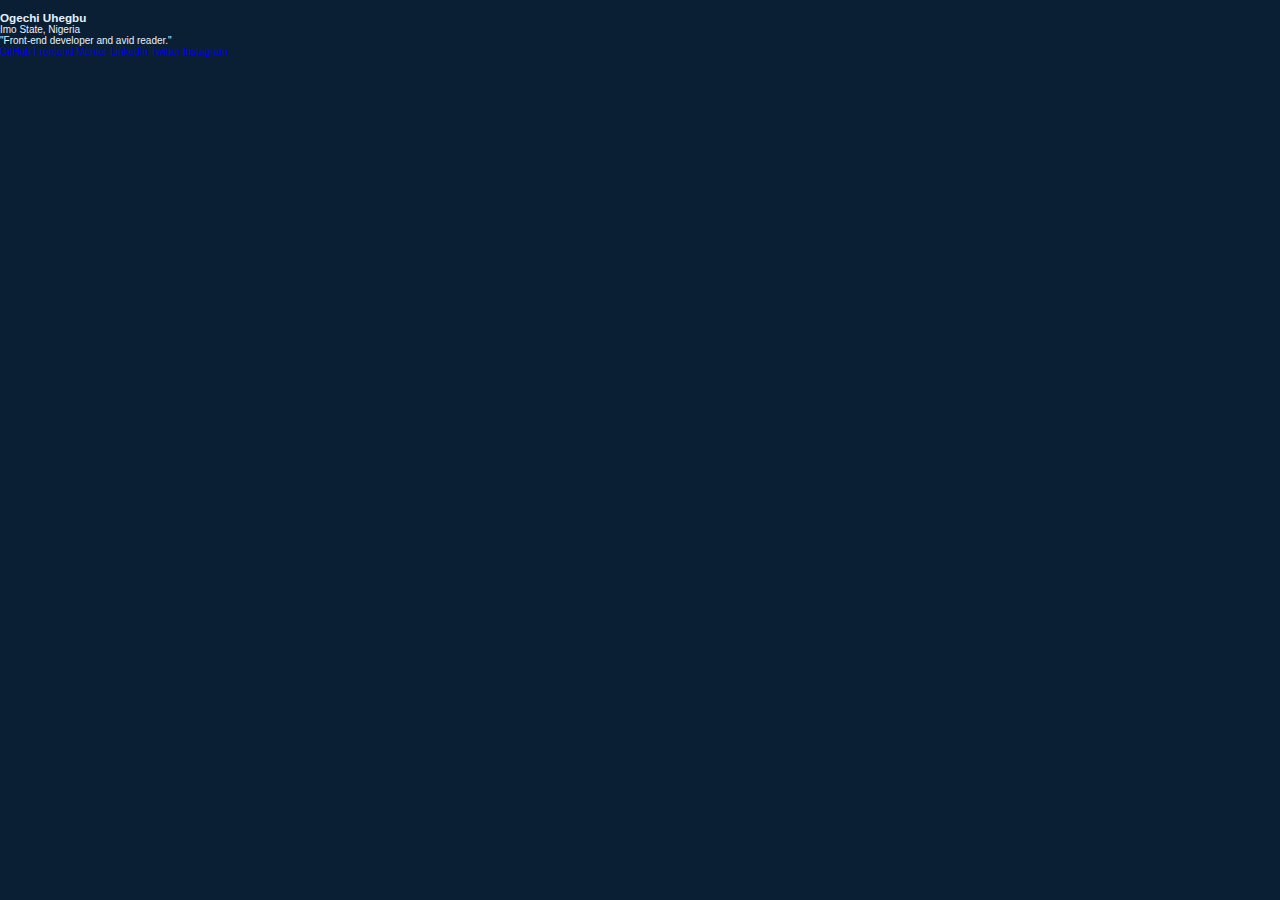
==== projects/social-links-profile-main/index.html @ 6f992cf8 "add social link main page" ====
<!DOCTYPE html>
<html lang="en">
<head>
  <meta charset="UTF-8">
  <meta name="viewport" content="width=device-width, initial-scale=1.0"> <!-- displays site properly based on user's device -->

  <link rel="icon" type="image/png" sizes="32x32" href="./assets/images/favicon-32x32.png">
  
  <title>Frontend Mentor | Social links profile</title>
  <link rel="stylesheet" href="/assets/css/style.css">
</head>
<body>
 <!-- Main content of the webpage -->
 <main>
  <!-- Section containing the main content -->
  <div class="main-content">
    <!-- Introduction Section of the page:  Avatar, Person's Name, Person's Location, Description of the person's profession  -->
    <div class="intro-section">
      <img src="/assets/images/avatar-jessica.jpeg" alt="" class="avatar" />
      <h3 class="name">Ogechi Uhegbu</h3>
      <p class="location">Imo State, Nigeria</p>
      <p class="profession">"Front-end developer and avid reader."</p>
    </div>
    <!-- Section containing social media links -->
    <div class="social-media-section">
      <!-- GitHub profile link -->
      <a
        href="https://github.com/oge-dev"
        target="_blank"
        rel="noopener noreferrer"
        class="gitHub"
        >GitHub</a
      >
      <!-- Frontend Mentor profile link -->
      <a
        href="https://www.frontendmentor.io/profile/oge-dev"
        target="_blank"
        rel="noopener noreferrer"
        class="frontendMentor"
        >Frontend Mentor</a
      >
      <!-- LinkedIn profile link -->
      <a
        href="https://www.linkedin.com/in/oge-dev"
        target="_blank"
        rel="noopener noreferrer"
        class="linkedIn"
        >LinkedIn</a
      >
      <!-- Twitter profile link -->
      <a
        href="https://x.com/oge_dev"
        target="_blank"
        rel="noopener noreferrer"
        class="twitter"
        >Twitter</a
      >
      <!-- Instagram profile link -->
      <a
        href="https://instagram.com/oge.dev"
        target="_blank"
        rel="noopener noreferrer"
        class="instagram"
        >Instagram</a
      >
    </div>
  </div>
</main>


</body>
</html>
---- assets/css/style.css ----
@font-face {
  font-family: "Poppins-light";
  src: url("../font/Poppins/Poppins-Light.ttf");
}
@font-face {
  font-family: "Poppins-regular";
  src: url("../font/Poppins/Poppins-Regular.ttf");
}
@font-face {
  font-family: "Poppins-medium";
  src: url("../font/Poppins/Poppins-Medium.ttf");
}
@font-face {
  font-family: "Poppins-semiBold";
  src: url("../font/Poppins/Poppins-SemiBold.ttf");
}
@font-face {
  font-family: "Poppins-bold";
  src: url("../font/Poppins/Poppins-Bold.ttf");
}
@font-face {
  font-family: "Poppins-extraBold";
  src: url("../font/Poppins/Poppins-ExtraBold.ttf");
}
* {
  padding: 0;
  margin: 0;
  box-sizing: border-box;
  font-family: "Poppins", sans-serif;
  text-decoration: none;
  border: none;
  outline: none;
  scroll-behavior: smooth;
}

/*#2D91C2 #2F9BCE*/
html {
  font-size: 62.5%;
}

body {
  background-color: #0A1F33;
  color: #E6F1FF;
}

/* Universal button style */
.btn-box {
  position: relative;
  display: flex;
  justify-content: space-between;
  width: 34.5rem;
  height: 5rem;
}
.btn-box .btn {
  position: relative;
  display: inline-flex; /*can put jc and ai center in children */
  justify-content: center;
  align-items: center;
  width: 15rem;
  height: 100%;
  background-color: #43A5F5;
  border: 3.2px solid #43A5F5;
  border-radius: 0.8rem;
  font-size: 1.8rem;
  font-family: Poppins-semiBold;
  letter-spacing: 0.1rem;
  color: #0A1F33;
  z-index: 1;
  overflow: hidden;
  transform: 0.5s;
}
.btn-box .btn:hover {
  color: #43A5F5;
}
.btn-box .btn:nth-child(2) {
  background-color: transparent;
  color: #43A5F5;
}
.btn-box .btn:nth-child(2):hover {
  color: #0A1F33;
}
.btn-box .btn:nth-child(2)::before {
  background-color: #43A5F5;
}
.btn-box .btn::before {
  content: "";
  position: absolute;
  top: 0;
  left: 0;
  width: 0;
  height: 100%;
  background-color: #0A1F33;
  z-index: -1;
  transition: 0.5s;
}
.btn-box .btn:hover::before {
  width: 100%;
}

/* Universal heading style */
.heading {
  font-size: 5rem;
  margin-bottom: 3rem;
  text-align: center;
}

span {
  color: #43A5F5;
}

.heading, span {
  font-family: Poppins-bold;
}

/*Header design*/
.header {
  position: fixed;
  top: 0;
  left: 0;
  width: 100%;
  padding: 2rem 9%;
  background: transparent;
  -webkit-backdrop-filter: blur(10px);
          backdrop-filter: blur(10px);
  display: flex;
  justify-content: space-between;
  align-items: center;
  z-index: 100;
  transition: 0.3s;
}
.header.sticky {
  background: linear-gradient(transparent, #0A1F33);
  -webkit-backdrop-filter: blur(20px);
          backdrop-filter: blur(20px);
}
.header .logo {
  font-size: 2.5rem;
  color: #E6F1FF;
  font-family: Poppins-semiBold;
  transition: 0.3s;
}
.header .logo:hover {
  text-decoration: none;
  transform: scale(1.15);
}
.header .navbar a {
  font-size: 1.7rem;
  color: #E6F1FF;
  font-family: Poppins-medium;
  margin-left: 3.5rem;
  transition: 0.3s ease;
}
.header .navbar a:hover {
  color: #43A5F5;
  text-decoration: none;
  /*transform: scale(1.05);*/
}
.header .navbar a:active {
  color: #43A5F5;
  text-decoration: none;
}
.header #menu-icon {
  font-size: 3.6rem;
  color: #E6F1FF;
  cursor: pointer;
  visibility: hidden;
}

/* Universal section alignment */
section {
  min-height: 100vh;
  padding: 10rem 9% 2rem;
}

/* Home design */
.home {
  display: flex;
  align-items: center;
  padding: 0 9%;
  background-image: url("/assets/images/imgs/IMG.png");
  background-repeat: no-repeat;
  background-position: cover;
  background-position: center;
}
.home .home-content {
  max-width: 60rem;
  z-index: 99;
}
.home .home-content h1 {
  font-size: 5.6rem;
  font-family: Poppins-medium;
  line-height: 1.3;
}
.home .home-content h1 span {
  color: #43A5F5;
}
.home .home-content .text-animate {
  position: relative;
  width: 32.8rem;
}
.home .home-content .text-animate h3 {
  font-size: 3.2rem;
  font-family: Poppins-bold;
  color: transparent;
  -webkit-text-stroke: 1px #43A5F5;
}
.home .home-content p {
  font-size: 1.6rem;
  margin: 2rem 0 4rem;
  line-height: 2.5rem; /*optional*/
}
.home .home-content .btn-box {
  position: relative;
  display: flex;
  justify-content: space-between;
  width: 34.5rem;
  height: 5rem;
}
.home .home-content .btn-box .btn {
  position: relative;
  display: inline-flex; /*can put jc and ai center in children */
  justify-content: center;
  align-items: center;
  width: 15rem;
  height: 100%;
  background-color: #43A5F5;
  border: 3.2px solid #43A5F5;
  border-radius: 0.8rem;
  font-size: 1.8rem;
  font-family: Poppins-semiBold;
  letter-spacing: 0.1rem;
  color: #0A1F33;
  z-index: 1;
  overflow: hidden;
  transform: 0.5s;
}
.home .home-content .btn-box .btn:hover {
  color: #43A5F5;
}
.home .home-content .btn-box .btn:nth-child(2) {
  background-color: transparent;
  color: #43A5F5;
}
.home .home-content .btn-box .btn:nth-child(2):hover {
  color: #0A1F33;
}
.home .home-content .btn-box .btn:nth-child(2)::before {
  background-color: #43A5F5;
}
.home .home-content .btn-box .btn::before {
  content: "";
  position: absolute;
  top: 0;
  left: 0;
  width: 0;
  height: 100%;
  background-color: #0A1F33;
  z-index: -1;
  transition: 0.5s;
}
.home .home-content .btn-box .btn:hover::before {
  width: 100%;
}
.home .home-icons {
  position: absolute;
  bottom: 4rem;
  display: flex;
  justify-content: space-between;
  gap: 2rem;
}
.home .home-icons a {
  position: relative;
  display: inline-flex;
  justify-content: center;
  align-items: center;
  width: 40px;
  height: 40px;
  background-color: transparent;
  border: 0.2rem solid #43A5F5;
  border-radius: 50%;
  font-size: 1.5rem;
  color: #43A5F5;
  z-index: 1;
  overflow: hidden;
}
.home .home-icons a:hover {
  color: #0A1F33;
}
.home .home-icons a::before {
  content: "";
  position: absolute;
  top: 0;
  left: 0;
  width: 0;
  height: 100%;
  background-color: #43A5F5;
  z-index: -1;
  transition: 0.5s;
}
.home .home-icons a:hover::before {
  width: 100%;
}

/* About design */
.about {
  display: flex;
  justify-content: center;
  align-items: center;
  flex-direction: column;
  gap: 2rem;
  background-color: #142B45;
  padding-bottom: 6rem;
}
.about .heading {
  font-size: 5rem;
  margin-bottom: 3rem;
  text-align: center;
}
.about span {
  color: #43A5F5;
}
.about .heading, .about span {
  font-family: Poppins-bold;
}
.about .about-img {
  position: relative;
  display: flex;
  justify-content: center;
  align-items: center;
  width: 30rem;
  height: 30rem;
}
.about .about-img img {
  width: 22.5rem;
  border-radius: 50%;
  border: 0.3rem solid #43A5F5;
  opacity: 0.6;
  z-index: 1;
  -o-object-fit: contain;
     object-fit: contain;
}
.about .about-img .circle-spin {
  position: absolute;
  top: 0%;
  left: 0%;
  transform: translate(-50%, -50%), rotate(0);
  width: 100%;
  height: 100%;
  border-radius: 50%;
  border-top: 0.3rem solid #142B45;
  border-bottom: 0.3rem solid #142B45;
  border-left: 0.3rem solid #43A5F5;
  border-right: 0.3rem solid #43A5F5;
  /*background-color: $bg-color;
  opacity: 0.5;*/
}
.about .about-content {
  text-align: center;
}
.about .about-content h3 {
  font-size: 2.6rem;
  font-family: Poppins-bold;
}
.about .about-content p {
  font-size: 1.6rem;
  margin: 2rem 0 3rem;
}
.about .about-content .btn-box {
  margin: 0 auto;
}
.about .about-content .btn-box .btn {
  margin: 0 auto;
}

/* Education design */
.education {
  padding-bottom: 4rem;
}
.education .education-wrapper .education-container {
  display: flex;
  flex-wrap: wrap;
  gap: 5rem;
}
.education .education-wrapper .education-container .education-column {
  flex: 1 1 40rem;
}
.education .education-wrapper .education-container .education-info {
  display: flex;
  flex-direction: column;
  flex-wrap: wrap;
  gap: 1rem;
}
.education .education-wrapper .education-container .education-info .title {
  font-size: 2.5rem;
  margin: 0 0 1.5rem 2rem;
  font-family: Poppins-semiBold;
}
.education .education-wrapper .education-container .education-info .education-box {
  border-left: 0.2rem solid #43A5F5;
}
.education .education-wrapper .education-container .education-info .education-box .education-content {
  position: relative;
  padding-left: 2rem;
}
.education .education-wrapper .education-container .education-info .education-box .education-content::before {
  content: "";
  position: absolute;
  top: 0;
  left: -1.1rem;
  width: 2rem;
  height: 2rem;
  background: #43A5F5;
  border-radius: 50%;
}
.education .education-wrapper .education-container .education-info .education-box .education-content .content {
  position: relative;
  padding: 1.5rem;
  border: 0.2rem solid #43A5F5;
  border-radius: 0.6rem;
  margin-bottom: 2rem;
}
.education .education-wrapper .education-container .education-info .education-box .education-content .content::before {
  content: "";
  position: absolute;
  top: 0;
  left: 0;
  width: 0;
  height: 100%;
  background-color: #142B45;
  z-index: -1;
  transition: 1s;
}
.education .education-wrapper .education-container .education-info .education-box .education-content .content:hover::before {
  content: "";
  position: absolute;
  top: 0;
  left: 0;
  width: 100%;
  height: 100%;
  background-color: #142B45;
  z-index: -1;
}
.education .education-wrapper .education-container .education-info .education-box .education-content .content .year {
  font-size: 1.5rem;
  color: #43A5F5;
  padding-bottom: 0.5rem;
}
.education .education-wrapper .education-container .education-info .education-box .education-content .content .year i {
  margin-right: 0.5rem;
}
.education .education-wrapper .education-container .education-info .education-box .education-content .content h3 {
  font-size: 2rem;
  font-family: Poppins-semiBold;
}
.education .education-wrapper .education-container .education-info .education-box .education-content .content p {
  font-size: 1.6rem;
  padding-top: 0.5rem;
}
.education .education-wrapper .education-container .education-certificate {
  display: flex;
  flex-direction: column;
  gap: 1rem;
}
.education .education-wrapper .education-container .education-certificate .title {
  font-size: 2.5rem;
  margin: 0 0 1.5rem 2rem;
  font-family: Poppins-semiBold;
}
.education .education-wrapper .education-container .education-certificate .img-box {
  border-left: 0.2rem solid #43A5F5;
}
.education .education-wrapper .education-container .education-certificate .img-box .img-content {
  position: relative;
  padding-left: 2rem;
}
.education .education-wrapper .education-container .education-certificate .img-box .img-content::before {
  content: "";
  position: absolute;
  top: 0;
  left: -1.1rem;
  width: 2rem;
  height: 2rem;
  background: #43A5F5;
  border-radius: 50%;
}
.education .education-wrapper .education-container .education-certificate .img-box .img-content .img {
  padding: 1.5rem;
  border: 0.2rem solid #43A5F5;
  border-radius: 0.6rem;
  margin-bottom: 2rem;
}
.education .education-wrapper .education-container .education-certificate .img-box .img-content .img .image {
  background-image: url("/assets/images/result-removebg-preview.png");
  background-repeat: no-repeat;
  background-size: contain;
  background-position: center;
  height: 37rem;
  transition: 0.3s ease;
}
.education .education-wrapper .education-container .education-certificate .img-box .img-content .img .image:hover {
  box-shadow: 0 0 25px #43A5F5, 0 0 50px #43A5F5;
  transform: scale(1.02);
}

/* Skills design */
.skills {
  min-height: auto;
  /*padding-bottom: 24rem;*/
  min-height: 100vh;
  background: #142B45;
  display: flex;
  flex-direction: column;
  justify-content: center;
  padding-top: 0;
}
.skills .wrapper {
  height: 100%;
  margin-bottom: 6rem;
}
.skills .wrapper .heading {
  padding-bottom: 3rem;
}
.skills .wrapper .skills-row {
  display: flex;
  flex-wrap: wrap;
  gap: 5rem;
}
.skills .wrapper .skills-row .skills-column {
  flex: 1 1 40rem;
}
.skills .wrapper .skills-row .skills-column .skills-box .skills-content {
  position: relative;
  border: 0.2rem solid #43A5F5;
  border-radius: 0.6rem;
  padding: 0.8rem 1.5rem 0.5rem;
  z-index: 1;
  overflow: hidden;
}
.skills .wrapper .skills-row .skills-column .skills-box .skills-content::before {
  content: "";
  position: absolute;
  top: 0;
  left: 0;
  width: 0;
  height: 100%;
  background-color: #0A1F33;
  opacity: 0.5;
  z-index: -1;
  transition: 1.5s;
}
.skills .wrapper .skills-row .skills-column .skills-box .skills-content:hover::before {
  width: 100%;
}
.skills .wrapper .skills-row .skills-column .skills-box .skills-content .progress-container {
  padding: 1rem 0;
}
.skills .wrapper .skills-row .skills-column .skills-box .skills-content .progress-container h3 {
  font-size: 1.7rem;
  display: flex;
  justify-content: space-between;
}
.skills .wrapper .skills-row .skills-column .skills-box .skills-content .progress-container h3 span {
  color: #E6F1FF;
}
.skills .wrapper .skills-row .skills-column .skills-box .skills-content .progress-container .bar {
  height: 2.5rem;
  border-radius: 0.6rem;
  border: 0.2rem solid #43A5F5;
  padding: 0.5rem;
  margin: 1rem 0;
}
.skills .wrapper .skills-row .skills-column .skills-box .skills-content .progress-container .bar span {
  display: block;
  height: 100%;
  border-radius: 0.3rem;
  background: #43A5F5;
}
.skills .wrapper .skills-row .skills-column .skills-box .skills-content .progress-container .bar .html {
  width: 85%;
}
.skills .wrapper .skills-row .skills-column .skills-box .skills-content .progress-container .bar .css {
  width: 80%;
}
.skills .wrapper .skills-row .skills-column .skills-box .skills-content .progress-container .bar .java-script {
  width: 60%;
}
.skills .wrapper .skills-row .skills-column .skills-box .skills-content .progress-container .bar .bootstrap {
  width: 70%;
}
.skills .wrapper .skills-row .skills-column .skills-box .skills-content .progress-container .bar .github {
  width: 50%;
}

/* Projects design */
.projects {
  background-color: #0A1F33;
  padding-bottom: 7rem;
}
.projects .projects-box {
  display: flex;
  flex-wrap: wrap;
  row-gap: 7rem;
  display: flex;
  justify-content: space-between;
  margin: 7rem 0 0;
}
.projects .projects-box .project-card {
  display: flex;
  flex-direction: column;
  align-items: center;
  justify-content: center;
  text-align: center;
  background-color: #142B45;
  border: 2px solid #43A5F5;
  border-radius: 3rem;
  gap: 2rem;
  max-width: 35rem;
  padding: 5rem 2rem;
  overflow: hidden;
  cursor: pointer;
  box-shadow: 0 0 5px #43A5F5;
  transition: 0.3s ease;
}
.projects .projects-box .project-card:hover {
  box-shadow: 0 0 25px #43A5F5, 0 0 50px #43A5F5;
  transform: scale(1.02);
}
.projects .projects-box .project-card img {
  max-width: 19rem;
  border-radius: 2em;
  -o-object-fit: cover;
     object-fit: cover;
}
.projects .projects-box .project-card h3 {
  font-size: 2.5rem;
  font-family: Poppins-bold;
}
.projects .projects-box .project-card p {
  font-size: 1.6rem;
}
.projects .projects-box .project-card .btn-box .btn {
  width: 35%;
  margin: 0 auto;
}

/* Contact design */
.contact {
  min-height: auto;
  padding-bottom: 7rem;
  background: #142B45;
}
.contact form {
  max-width: 70rem;
  margin: 0 auto;
  text-align: center;
}
.contact form input, .contact form textarea {
  width: 100%;
  height: 100%;
  padding: 1.5rem;
  font-size: 1.6rem;
  color: #E6F1FF;
  background: transparent;
  border-radius: 0.6rem;
  border: 0.2rem solid #43A5F5;
}
.contact form input::-moz-placeholder, .contact form textarea::-moz-placeholder {
  color: #E6F1FF;
}
.contact form input::placeholder, .contact form textarea::placeholder {
  color: #E6F1FF;
}
.contact form .input-box {
  position: relative;
  display: flex;
  justify-content: space-between;
  flex-wrap: wrap;
}
.contact form .input-box .input-field {
  position: relative;
  width: 49%;
  margin: 0.8rem 0;
}
.contact form .textarea-field {
  position: relative;
  margin: 0.8rem 0 2.7rem;
  display: flex;
}
.contact form .textarea-field textarea {
  resize: none;
}
.contact form .btn-box {
  margin: 0 auto;
}
.contact form .btn-box .btn {
  margin: 0 auto;
}

/* Footer design */
.footer {
  display: flex;
  justify-content: space-between;
  align-items: center;
  flex-wrap: wrap;
  padding: 2rem 9%;
  background: #0A1F33;
}
.footer .footer-text p {
  font-size: 1.6rem;
}
.footer .footer-icons a {
  position: relative;
  display: inline-flex;
  justify-content: center;
  align-items: center;
  padding: 0.8rem;
  background-color: #43A5F5;
  border: 0.2rem solid #43A5F5;
  border-radius: 0.6rem;
  z-index: 1;
  overflow: hidden;
  transition: 0.5s;
}
.footer .footer-icons a:hover {
  text-decoration: none;
}
.footer .footer-icons a:hover i {
  color: #E6F1FF;
}
.footer .footer-icons a::before {
  content: "";
  position: absolute;
  top: 0;
  left: 0;
  width: 0;
  height: 100%;
  background: #142B45;
  z-index: -1;
  transition: 0.5s;
}
.footer .footer-icons a:hover::before {
  width: 100%;
}
.footer .footer-icons a i {
  font-size: 2.4rem;
  color: #0A1F33;
  transition: 0.5s;
}

/* BREAKPOINTS */
@media (max-width: 1200px) {
  html {
    font-size: 55%;
  }
}
@media (max-width: 992px) {
  .header {
    padding: 2rem 4%;
  }
  section {
    padding: 10rem 4% 2rem;
  }
  .home {
    padding: 0 4%;
  }
  .footer {
    padding: 2rem 4%;
  }
}
@media (max-width: 768px) {
  .header {
    background: #0A1F33;
  }
  .header #menu-icon {
    visibility: visible;
  }
  .header .navbar {
    display: list-item;
    position: absolute;
    top: -500%;
    left: 0;
    width: 100%;
    padding: 1rem 4%;
    background: #0A1F33;
    box-shadow: 0 0.5rem 1rem rgba(0, 0, 0, 0.2);
    transition: 0.3s ease;
    transition-delay: 0.3s;
    background: #0A1F33;
    z-index: 1;
  }
  .header .navbar.active {
    transition-delay: 0s;
    top: 100%;
  }
  .header .navbar.active a {
    transform: translateX(0);
    transition-delay: 0.3s;
  }
  .header .navbar a {
    display: block;
    font-size: 2rem;
    margin: 3rem 0;
    transform: translateX(-20rem);
  }
  .home .home-imgHover {
    pointer-events: none;
    background-color: #0A1F33;
    opacity: 0.7;
  }
}
@media (max-width: 700px) {
  .projects .projects-box {
    justify-content: center;
    gap: 4rem;
  }
}
@media (max-width: 520px) {
  html {
    font-size: 50%;
  }
  .home .home-icons a {
    width: 3.5rem;
    height: 3.5rem;
  }
  .home .home-icons a:hover {
    text-decoration: none;
  }
}
@media (max-width: 462px) {
  .home .home-content h1 {
    font-size: 5.2rem;
  }
  .education {
    padding: 10rem 4% 5rem 5%;
  }
  .contact form .input-box .input-field {
    width: 100%;
  }
  .footer {
    flex-direction: column-reverse;
  }
  .footer p {
    margin-top: 2rem;
    text-align: center;
  }
}
@media (max-width: 371px) {
  .home {
    justify-content: center;
  }
  .home .home-content {
    display: flex;
    align-items: center;
    flex-direction: column;
    text-align: center;
  }
  .home .home-content h1 {
    font-size: 5rem;
  }
}/*# sourceMappingURL=style.css.map */
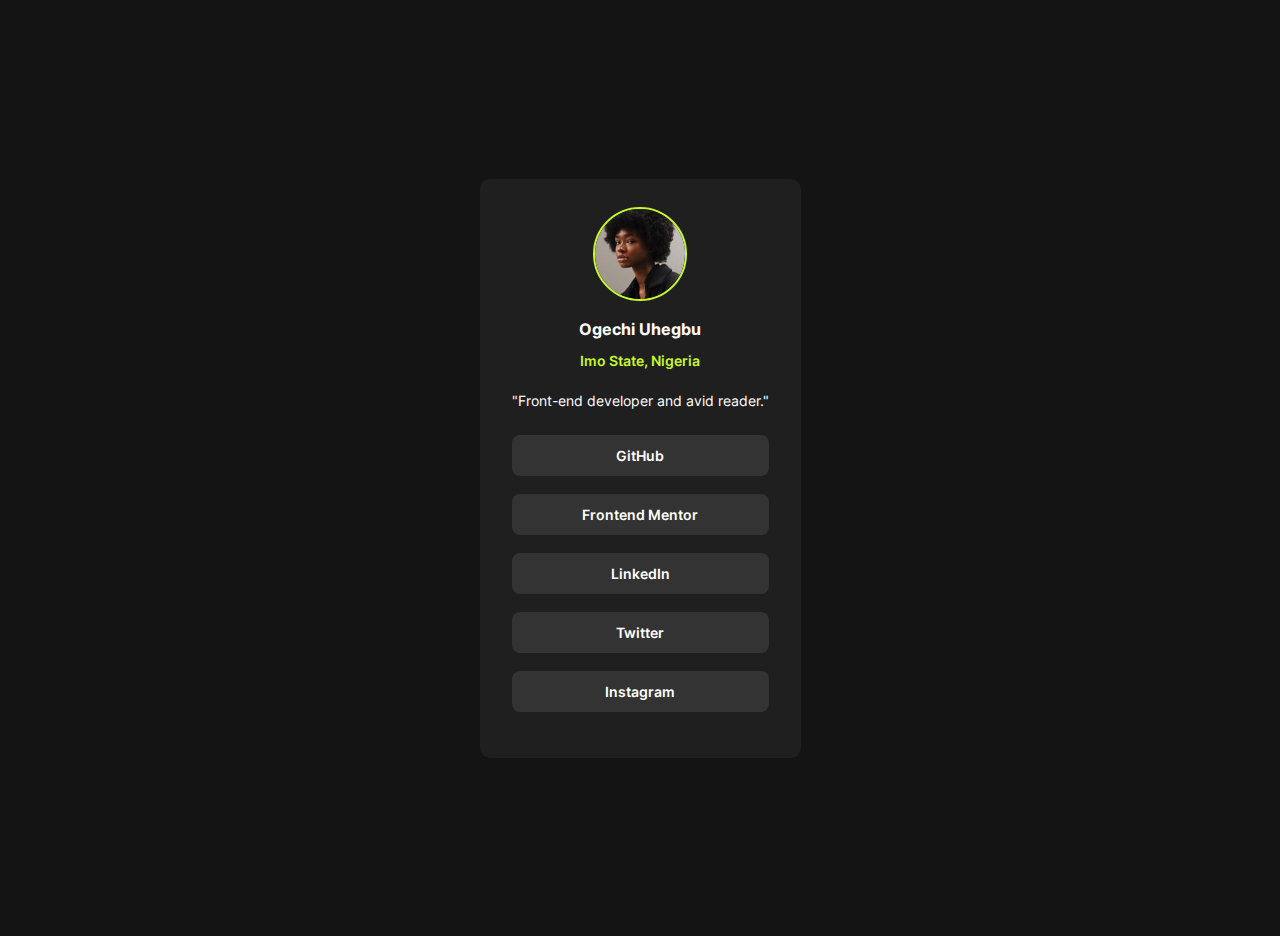
==== commit 62beb6fc: "change minor issues" ====
--- a/projects/social-links-profile-main/index.html
+++ b/projects/social-links-profile-main/index.html
@@ -7,7 +7,7 @@
   <link rel="icon" type="image/png" sizes="32x32" href="./assets/images/favicon-32x32.png">
   
   <title>Frontend Mentor | Social links profile</title>
-  <link rel="stylesheet" href="/assets/css/style.css">
+  <link rel="stylesheet" href="/projects/social-links-profile-main/assets/css/style.css">
 </head>
 <body>
  <!-- Main content of the webpage -->
@@ -16,7 +16,7 @@
   <div class="main-content">
     <!-- Introduction Section of the page:  Avatar, Person's Name, Person's Location, Description of the person's profession  -->
     <div class="intro-section">
-      <img src="/assets/images/avatar-jessica.jpeg" alt="" class="avatar" />
+      <img src="/projects/social-links-profile-main/assets/images/avatar-jessica.jpeg" alt="" class="avatar" />
       <h3 class="name">Ogechi Uhegbu</h3>
       <p class="location">Imo State, Nigeria</p>
       <p class="profession">"Front-end developer and avid reader."</p>
--- a/projects/social-links-profile-main/assets/css/style.css
+++ b/projects/social-links-profile-main/assets/css/style.css
@@ -0,0 +1,109 @@
+/* Define custom fonts */
+@font-face {
+  font-family: Inter-Regular;
+  src: url(../fonts/static/Inter-Regular.ttf);
+}
+@font-face {
+  font-family: Inter-SemiBold;
+  src: url(../fonts/static/Inter-SemiBold.ttf);
+}
+@font-face {
+  font-family: Inter-Bold;
+  src: url(../fonts/static/Inter-Bold.ttf);
+}
+/* Define root variables for color */
+:root {
+  --Primary-color: hsl(75, 94%, 57%);
+  --Neutral-White: hsl(0, 0%, 100%);
+  --Neutral-Grey: hsl(0, 0%, 20%);
+  --Neutral-darkGrey: hsl(0, 0%, 12%);
+  --Neutral-offBlack: hsl(0, 0%, 8%);
+}
+/* Reset default margin, padding, and box-sizing for all elements */
+* {
+  margin: 0;
+  padding: 0;
+  box-sizing: border-box;
+}
+/* Styling for the body element */
+body {
+  max-width: 100%;
+  background-color: var(--Neutral-offBlack);
+  color: var(--Neutral-White);
+  text-align: center;
+}
+
+/* Styling for the main content area */
+main {
+  max-width: 1440px;
+  height: 100vh;
+  display: flex;
+  justify-content: center;
+  align-items: center;
+  margin: 18px;
+  color: var(--Neutral-White);
+}
+/* Styling for the main section within main */
+main .main-content {
+  background-color: var(--Neutral-darkGrey);
+  padding: 28px 32px;
+  font-size: 14px;
+  border-radius: 10px;
+}
+/* Styling for the intro section */
+.intro-section {
+  line-height: 2rem;
+}
+
+/* Styling for the avatar within the intro section */
+
+.intro-section .avatar {
+  height: 94px;
+  width: 94px;
+  border-radius: 50%;
+  border: 2px solid var(--Primary-color);
+}
+/* Styling for the h1 element within the intro section */
+.intro-section h3 {
+  font-family: Inter-Bold;
+}
+/* Styling for the location within the intro section */
+.intro-section .location {
+  color: var(--Primary-color);
+  font-family: Inter-SemiBold;
+}
+/* Styling for the profession within the intro section */
+.intro-section .profession {
+  font-family: Inter-Regular;
+  margin: 8px 0 0;
+}
+/* Styling for the social media section */
+.social-media-section {
+  margin-top: 18px;
+}
+/* Styling for links within the social media section */
+.social-media-section a {
+  display: block;
+  background-color: var(--Neutral-Grey);
+  margin: 18px 0;
+  padding: 12px 0;
+  border-radius: 8px;
+  text-decoration: none;
+  color: var(--Neutral-White);
+  background-color: var(--Neutral-Grey);
+  font-family: Inter-SemiBold;
+}
+/* Styling for active and hover states of links within the social media section */
+.social-media-section a:active,
+.social-media-section a:hover {
+  background-color: var(--Primary-color);
+  color: var(--Neutral-offBlack);
+  cursor: pointer;
+  transition: 0.6s;
+}
+/* The Mobile designs style */
+@media (max-width: 425px) {
+  main {
+    max-width: 375px;
+  }
+}